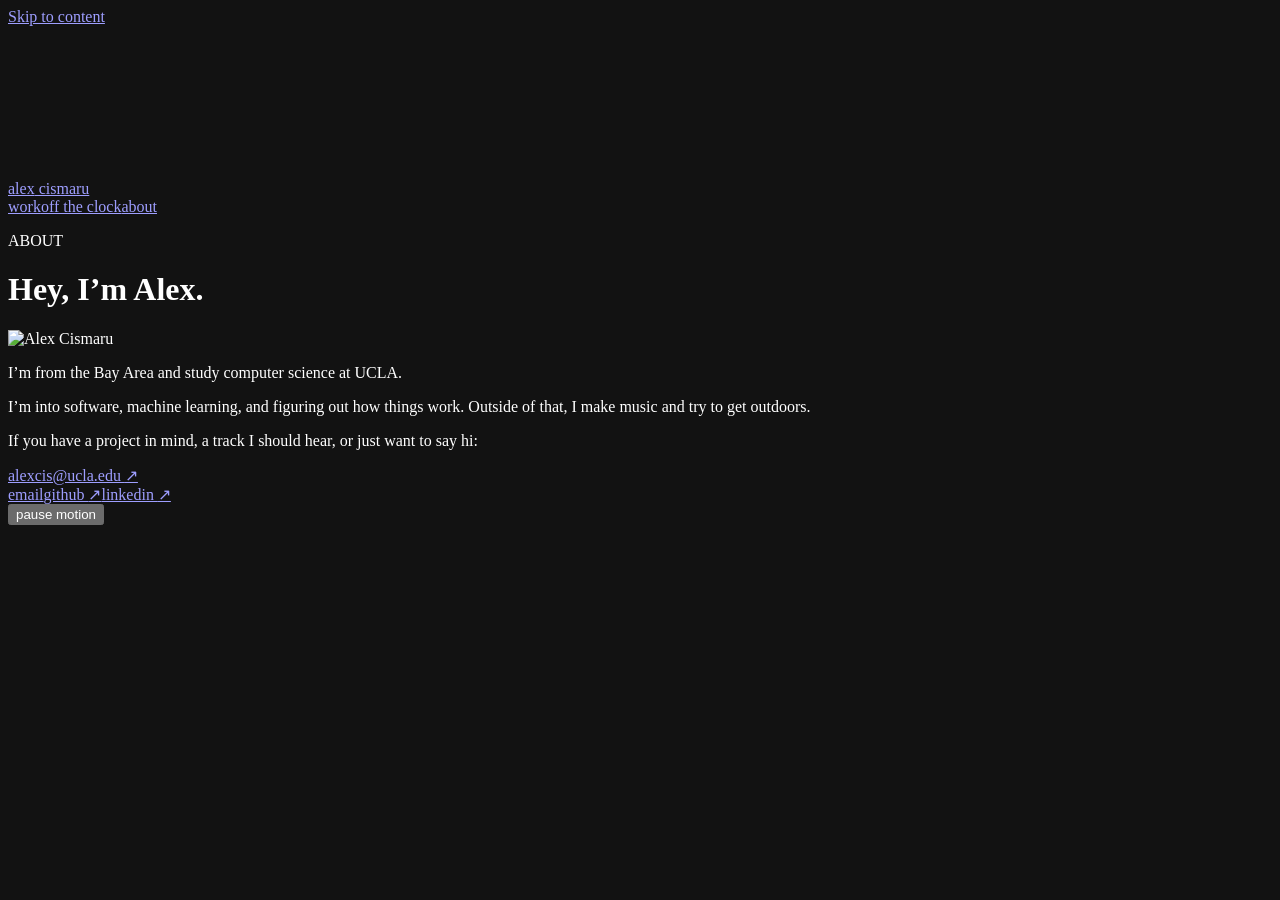
==== about/index.html @ 79050717 "publish my personal website" ====
<!doctype html>
<html lang="en"><head><meta charset="utf-8"><meta name="viewport" content="width=device-width, initial-scale=1"><meta name="theme-color" content="#090f1c"><meta name="color-scheme" content="dark"><title>About — Alex Cismaru</title><meta name="description" content="Alexandru (Alex) Cismaru. Computer science at UCLA, from the Bay Area."><meta property="og:title" content="About — Alex Cismaru"><meta property="og:description" content="Alexandru (Alex) Cismaru. Computer science at UCLA, from the Bay Area."><meta property="og:type" content="website"><meta property="og:image" content="https://1alexcis.github.io/alex-cismaru-site/assets/social.svg"><link rel="icon" href="/alex-cismaru-site/assets/mark.svg" type="image/svg+xml"><link rel="stylesheet" href="/alex-cismaru-site/assets/site.css"><script type="module" src="/alex-cismaru-site/assets/site.mjs"></script><link rel="canonical" href="https://1alexcis.github.io/alex-cismaru-site/about/"><meta property="og:url" content="https://1alexcis.github.io/alex-cismaru-site/about/"></head>
<body data-page="about"><a class="skip-link" href="#main">Skip to content</a><div class="ambient" data-field aria-hidden="true"><canvas></canvas></div><div class="site-shell" data-reading-area><header class="site-header"><a href="/alex-cismaru-site/" class="wordmark" aria-label="Alex Cismaru — home">alex<span class="surname"> cismaru</span></a><nav aria-label="Main navigation"><a href="/alex-cismaru-site/work/">work</a><a href="/alex-cismaru-site/interests/">off the clock</a><a href="/alex-cismaru-site/about/" aria-current="page">about</a></nav></header><main id="main"><header class="page-intro"><p class="eyebrow">ABOUT</p><h1>Hey, I’m Alex<span class="accent">.</span></h1></header><section class="about-layout"><img class="portrait" src="/alex-cismaru-site/assets/alex-cismaru.png" alt="Alex Cismaru" width="800" height="800" decoding="async"><div class="about-copy"><p>I’m from the Bay Area and study computer science at UCLA.</p><p>I’m into software, machine learning, and figuring out how things work. Outside of that, I make music and try to get outdoors.</p><p>If you have a project in mind, a track I should hear, or just want to say hi:</p><a class="text-link email" id="say-hello" href="mailto:alexcis@ucla.edu">alexcis@ucla.edu <span aria-hidden="true">↗</span></a></div></section></main><footer class="site-footer"><div class="footer-links"><a href="mailto:alexcis@ucla.edu">email</a><a href="https://github.com/1alexcis" target="_blank" rel="noopener noreferrer">github <span aria-hidden="true">↗</span></a><a href="https://www.linkedin.com/in/alexandru-cismaru/" target="_blank" rel="noopener noreferrer">linkedin <span aria-hidden="true">↗</span></a></div><button type="button" data-motion aria-pressed="false">pause motion</button></footer></div></body></html>
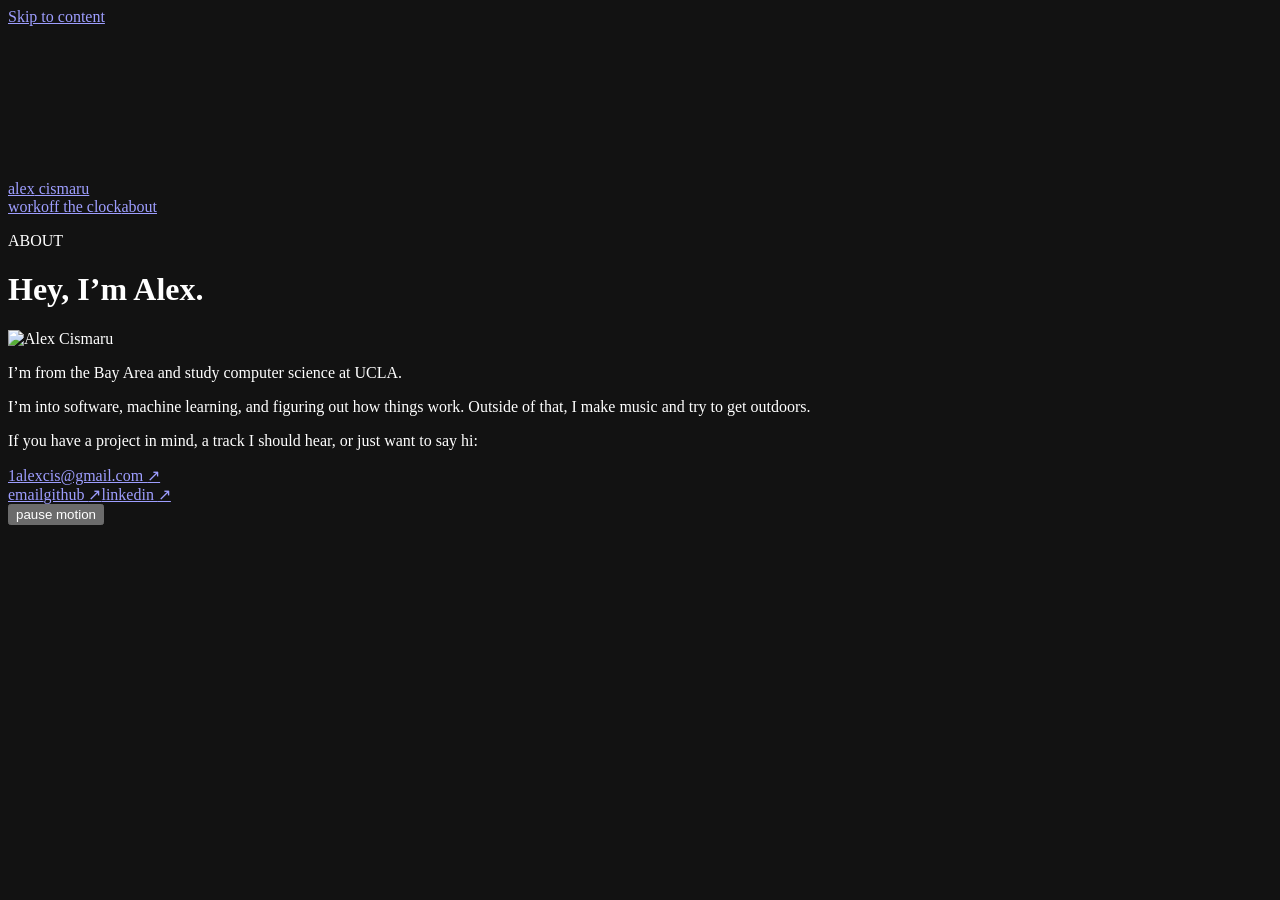
==== commit 85090a60: "add photos and refresh the site" ====
--- a/about/index.html
+++ b/about/index.html
@@ -1,3 +1,3 @@
 <!doctype html>
 <html lang="en"><head><meta charset="utf-8"><meta name="viewport" content="width=device-width, initial-scale=1"><meta name="theme-color" content="#090f1c"><meta name="color-scheme" content="dark"><title>About — Alex Cismaru</title><meta name="description" content="Alexandru (Alex) Cismaru. Computer science at UCLA, from the Bay Area."><meta property="og:title" content="About — Alex Cismaru"><meta property="og:description" content="Alexandru (Alex) Cismaru. Computer science at UCLA, from the Bay Area."><meta property="og:type" content="website"><meta property="og:image" content="https://1alexcis.github.io/alex-cismaru-site/assets/social.svg"><link rel="icon" href="/alex-cismaru-site/assets/mark.svg" type="image/svg+xml"><link rel="stylesheet" href="/alex-cismaru-site/assets/site.css"><script type="module" src="/alex-cismaru-site/assets/site.mjs"></script><link rel="canonical" href="https://1alexcis.github.io/alex-cismaru-site/about/"><meta property="og:url" content="https://1alexcis.github.io/alex-cismaru-site/about/"></head>
-<body data-page="about"><a class="skip-link" href="#main">Skip to content</a><div class="ambient" data-field aria-hidden="true"><canvas></canvas></div><div class="site-shell" data-reading-area><header class="site-header"><a href="/alex-cismaru-site/" class="wordmark" aria-label="Alex Cismaru — home">alex<span class="surname"> cismaru</span></a><nav aria-label="Main navigation"><a href="/alex-cismaru-site/work/">work</a><a href="/alex-cismaru-site/interests/">off the clock</a><a href="/alex-cismaru-site/about/" aria-current="page">about</a></nav></header><main id="main"><header class="page-intro"><p class="eyebrow">ABOUT</p><h1>Hey, I’m Alex<span class="accent">.</span></h1></header><section class="about-layout"><img class="portrait" src="/alex-cismaru-site/assets/alex-cismaru.png" alt="Alex Cismaru" width="800" height="800" decoding="async"><div class="about-copy"><p>I’m from the Bay Area and study computer science at UCLA.</p><p>I’m into software, machine learning, and figuring out how things work. Outside of that, I make music and try to get outdoors.</p><p>If you have a project in mind, a track I should hear, or just want to say hi:</p><a class="text-link email" id="say-hello" href="mailto:alexcis@ucla.edu">alexcis@ucla.edu <span aria-hidden="true">↗</span></a></div></section></main><footer class="site-footer"><div class="footer-links"><a href="mailto:alexcis@ucla.edu">email</a><a href="https://github.com/1alexcis" target="_blank" rel="noopener noreferrer">github <span aria-hidden="true">↗</span></a><a href="https://www.linkedin.com/in/alexandru-cismaru/" target="_blank" rel="noopener noreferrer">linkedin <span aria-hidden="true">↗</span></a></div><button type="button" data-motion aria-pressed="false">pause motion</button></footer></div></body></html>+<body data-page="about"><a class="skip-link" href="#main">Skip to content</a><div class="ambient" data-field aria-hidden="true"><canvas></canvas></div><div class="site-shell" data-reading-area><header class="site-header"><a href="/alex-cismaru-site/" class="wordmark" aria-label="Alex Cismaru — home">alex<span class="surname"> cismaru</span></a><nav aria-label="Main navigation"><a href="/alex-cismaru-site/work/">work</a><a href="/alex-cismaru-site/interests/">off the clock</a><a href="/alex-cismaru-site/about/" aria-current="page">about</a></nav></header><main id="main"><header class="page-intro"><p class="eyebrow">ABOUT</p><h1>Hey, I’m Alex<span class="accent">.</span></h1></header><section class="about-layout"><img class="portrait" src="/alex-cismaru-site/assets/alex-cismaru.png" alt="Alex Cismaru" width="800" height="800" decoding="async"><div class="about-copy"><p>I’m from the Bay Area and study computer science at UCLA.</p><p>I’m into software, machine learning, and figuring out how things work. Outside of that, I make music and try to get outdoors.</p><p>If you have a project in mind, a track I should hear, or just want to say hi:</p><a class="text-link email" id="say-hello" href="mailto:1alexcis@gmail.com">1alexcis@gmail.com <span aria-hidden="true">↗</span></a></div></section></main><footer class="site-footer"><div class="footer-links"><a href="mailto:1alexcis@gmail.com">email</a><a href="https://github.com/1alexcis" target="_blank" rel="noopener noreferrer">github <span aria-hidden="true">↗</span></a><a href="https://www.linkedin.com/in/alexandru-cismaru/" target="_blank" rel="noopener noreferrer">linkedin <span aria-hidden="true">↗</span></a></div><button type="button" data-motion aria-pressed="false">pause motion</button></footer></div></body></html>
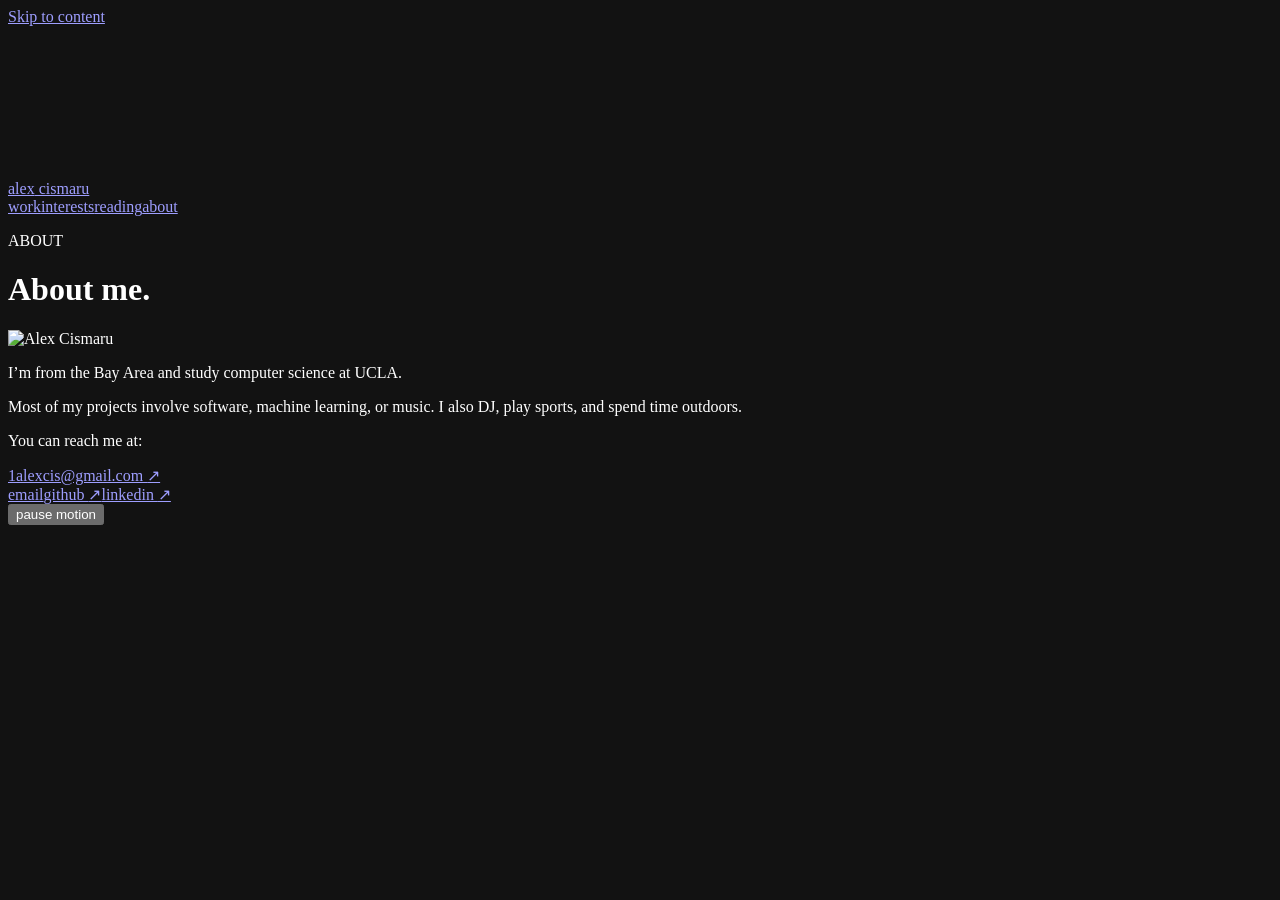
==== commit ad88b4ef: "Publish updated projects and reading notes" ====
--- a/about/index.html
+++ b/about/index.html
@@ -1,3 +1,3 @@
 <!doctype html>
-<html lang="en"><head><meta charset="utf-8"><meta name="viewport" content="width=device-width, initial-scale=1"><meta name="theme-color" content="#090f1c"><meta name="color-scheme" content="dark"><title>About — Alex Cismaru</title><meta name="description" content="Alexandru (Alex) Cismaru. Computer science at UCLA, from the Bay Area."><meta property="og:title" content="About — Alex Cismaru"><meta property="og:description" content="Alexandru (Alex) Cismaru. Computer science at UCLA, from the Bay Area."><meta property="og:type" content="website"><meta property="og:image" content="https://1alexcis.github.io/alex-cismaru-site/assets/social.svg"><link rel="icon" href="/alex-cismaru-site/assets/mark.svg" type="image/svg+xml"><link rel="stylesheet" href="/alex-cismaru-site/assets/site.css"><script type="module" src="/alex-cismaru-site/assets/site.mjs"></script><link rel="canonical" href="https://1alexcis.github.io/alex-cismaru-site/about/"><meta property="og:url" content="https://1alexcis.github.io/alex-cismaru-site/about/"></head>
-<body data-page="about"><a class="skip-link" href="#main">Skip to content</a><div class="ambient" data-field aria-hidden="true"><canvas></canvas></div><div class="site-shell" data-reading-area><header class="site-header"><a href="/alex-cismaru-site/" class="wordmark" aria-label="Alex Cismaru — home">alex<span class="surname"> cismaru</span></a><nav aria-label="Main navigation"><a href="/alex-cismaru-site/work/">work</a><a href="/alex-cismaru-site/interests/">off the clock</a><a href="/alex-cismaru-site/about/" aria-current="page">about</a></nav></header><main id="main"><header class="page-intro"><p class="eyebrow">ABOUT</p><h1>Hey, I’m Alex<span class="accent">.</span></h1></header><section class="about-layout"><img class="portrait" src="/alex-cismaru-site/assets/alex-cismaru.png" alt="Alex Cismaru" width="800" height="800" decoding="async"><div class="about-copy"><p>I’m from the Bay Area and study computer science at UCLA.</p><p>I’m into software, machine learning, and figuring out how things work. Outside of that, I make music and try to get outdoors.</p><p>If you have a project in mind, a track I should hear, or just want to say hi:</p><a class="text-link email" id="say-hello" href="mailto:1alexcis@gmail.com">1alexcis@gmail.com <span aria-hidden="true">↗</span></a></div></section></main><footer class="site-footer"><div class="footer-links"><a href="mailto:1alexcis@gmail.com">email</a><a href="https://github.com/1alexcis" target="_blank" rel="noopener noreferrer">github <span aria-hidden="true">↗</span></a><a href="https://www.linkedin.com/in/alexandru-cismaru/" target="_blank" rel="noopener noreferrer">linkedin <span aria-hidden="true">↗</span></a></div><button type="button" data-motion aria-pressed="false">pause motion</button></footer></div></body></html>+<html lang="en"><head><meta charset="utf-8"><meta name="viewport" content="width=device-width, initial-scale=1"><meta name="theme-color" content="#090f1c"><meta name="color-scheme" content="dark"><title>About — Alex Cismaru</title><meta name="description" content="Alex Cismaru. Computer science at UCLA, from the Bay Area."><meta property="og:title" content="About — Alex Cismaru"><meta property="og:description" content="Alex Cismaru. Computer science at UCLA, from the Bay Area."><meta property="og:type" content="website"><meta property="og:image" content="https://1alexcis.github.io/alex-cismaru-site/assets/social.svg?v=5630aacc7cc9"><link rel="icon" href="/alex-cismaru-site/assets/mark.svg?v=5630aacc7cc9" type="image/svg+xml"><link rel="stylesheet" href="/alex-cismaru-site/assets/site.css?v=5630aacc7cc9"><script type="module" src="/alex-cismaru-site/assets/site.mjs?v=5630aacc7cc9"></script><link rel="canonical" href="https://1alexcis.github.io/alex-cismaru-site/about/"><meta property="og:url" content="https://1alexcis.github.io/alex-cismaru-site/about/"></head>
+<body data-page="about"><a class="skip-link" href="#main">Skip to content</a><div class="ambient" data-field aria-hidden="true"><canvas></canvas></div><div class="site-shell" data-reading-area><header class="site-header"><a href="/alex-cismaru-site/" class="wordmark" aria-label="Alex Cismaru — home">alex<span class="surname"> cismaru</span></a><nav aria-label="Main navigation"><a href="/alex-cismaru-site/work/">work</a><a href="/alex-cismaru-site/interests/">interests</a><a href="/alex-cismaru-site/reading/">reading</a><a href="/alex-cismaru-site/about/" aria-current="page">about</a></nav></header><main id="main"><header class="page-intro"><p class="eyebrow">ABOUT</p><h1>About me<span class="accent">.</span></h1></header><section class="about-layout"><img class="portrait" src="/alex-cismaru-site/assets/alex-cismaru.png?v=5630aacc7cc9" alt="Alex Cismaru" width="800" height="800" decoding="async"><div class="about-copy"><p>I’m from the Bay Area and study computer science at UCLA.</p><p>Most of my projects involve software, machine learning, or music. I also DJ, play sports, and spend time outdoors.</p><p>You can reach me at:</p><a class="text-link email" id="say-hello" href="mailto:1alexcis@gmail.com">1alexcis@gmail.com <span aria-hidden="true">↗</span></a></div></section></main><footer class="site-footer"><div class="footer-links"><a href="mailto:1alexcis@gmail.com">email</a><a href="https://github.com/1alexcis" target="_blank" rel="noopener noreferrer">github <span aria-hidden="true">↗</span></a><a href="https://www.linkedin.com/in/alexandru-cismaru/" target="_blank" rel="noopener noreferrer">linkedin <span aria-hidden="true">↗</span></a></div><button type="button" data-motion aria-pressed="false">pause motion</button></footer></div></body></html>
